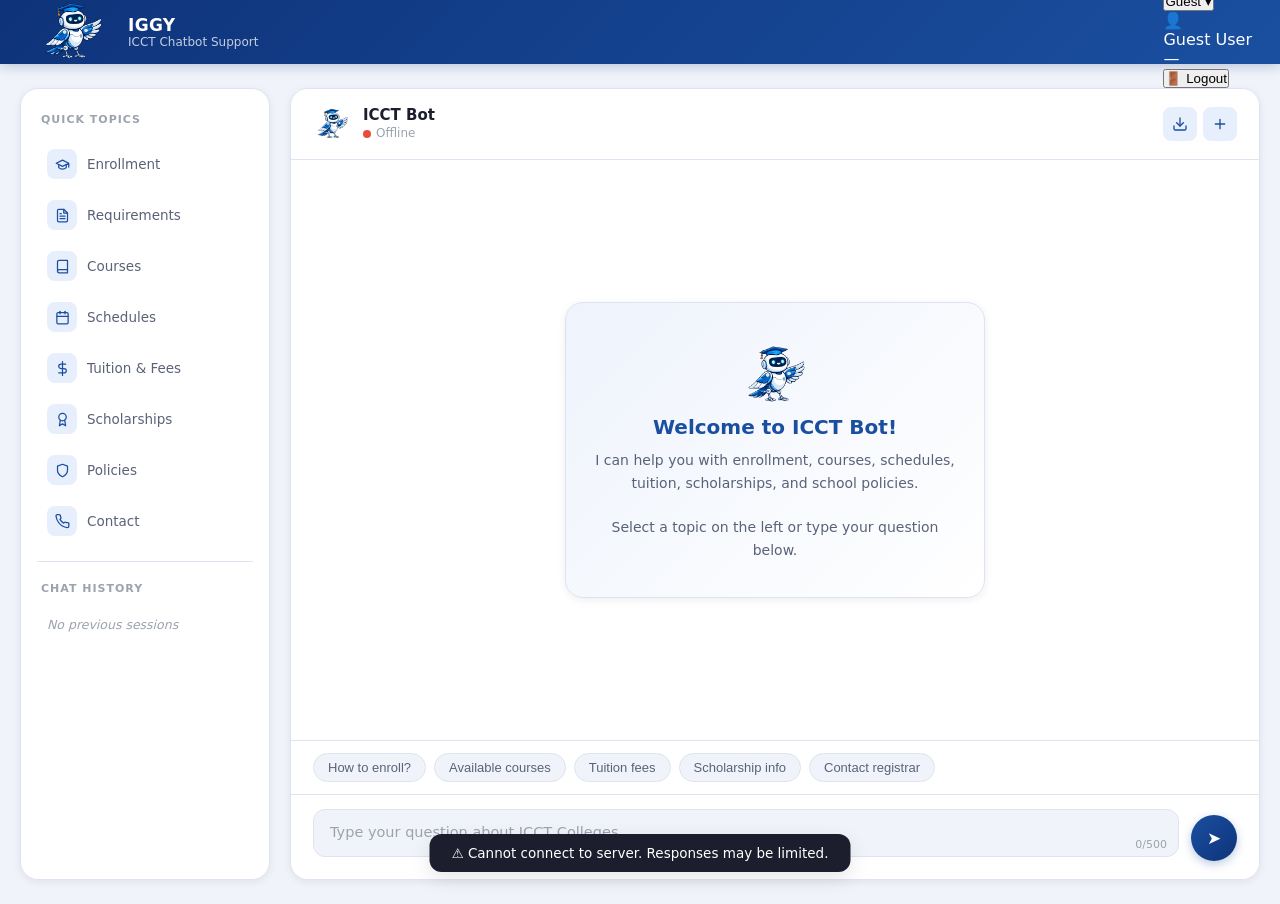
==== index.html @ 8ee32a56 "Update index.html" ====
<!DOCTYPE html>
<html lang="en">

<head>
  <meta charset="UTF-8" />
  <meta name="viewport" content="width=device-width, initial-scale=1.0" />
  <title>IGGY – ICCT Chatbot Support</title>
  <link rel="stylesheet" href="css/style.css" />
  <link rel="icon"
    href="data:image/svg+xml,<svg xmlns='http://www.w3.org/2000/svg' viewBox='0 0 100 100'><text y='.9em' font-size='90'>🎓</text></svg>" />
</head>

<body>

  <!-- ===== HEADER ===== -->
  <header class="site-header">
    <div class="header-brand">
      <img src="Iggy.png" alt="Iggy" class="welcome-icon-img" />
      <div class="brand-text">
        <span class="brand-name">IGGY</span>
        <span class="brand-tagline">ICCT Chatbot Support</span>
      </div>
    </div>
    <nav class="header-nav">
  <a href="about.html" class="nav-link" data-page="about">About</a>
  <a href="login.html" class="nav-link">Login</a>
  <a href="register.html" class="nav-link">Register</a>
  <div class="profile-menu" id="profile-menu">
    <button class="profile-btn" id="profile-btn" onclick="ChatApp.toggleProfile()">
      <div class="profile-avatar" id="profile-avatar">👤</div>
      <span id="profile-name">Guest</span> ▾
    </button>
    <div class="profile-dropdown" id="profile-dropdown">
      <div class="profile-card">
        <div class="profile-avatar-lg" id="profile-avatar-lg">👤</div>
        <div class="profile-info">
          <div class="profile-fullname" id="profile-fullname">Guest User</div>
          <div class="profile-email" id="profile-email">—</div>
          <div class="profile-studentid" id="profile-studentid"></div>
        </div>
      </div>
      <div class="profile-divider"></div>
      <button class="profile-logout" onclick="ChatApp.logout()">🚪 Logout</button>
    </div>
  </div>
</nav>
  </header>

  <!-- ===== MAIN CONTENT ===== -->
  <main class="main-layout">

    <!-- SIDEBAR -->
    <aside class="sidebar">
      <h3 class="sidebar-title">Quick Topics</h3>
      <ul class="topic-list" id="topic-list">
        <li class="topic-item" data-query="How do I enroll at ICCT Colleges?">
          <span class="topic-icon"><svg xmlns="http://www.w3.org/2000/svg" width="15" height="15" viewBox="0 0 24 24"
              fill="none" stroke="currentColor" stroke-width="2" stroke-linecap="round" stroke-linejoin="round">
              <path d="M22 10v6M2 10l10-5 10 5-10 5z" />
              <path d="M6 12v5c3 3 9 3 12 0v-5" />
            </svg></span>
          Enrollment
        </li>
        <li class="topic-item" data-query="What are the admission requirements?">
          <span class="topic-icon"><svg xmlns="http://www.w3.org/2000/svg" width="15" height="15" viewBox="0 0 24 24"
              fill="none" stroke="currentColor" stroke-width="2" stroke-linecap="round" stroke-linejoin="round">
              <path d="M14 2H6a2 2 0 0 0-2 2v16a2 2 0 0 0 2 2h12a2 2 0 0 0 2-2V8z" />
              <polyline points="14 2 14 8 20 8" />
              <line x1="16" y1="13" x2="8" y2="13" />
              <line x1="16" y1="17" x2="8" y2="17" />
              <polyline points="10 9 9 9 8 9" />
            </svg></span>
          Requirements
        </li>
        <li class="topic-item" data-query="What courses are available at ICCT?">
          <span class="topic-icon"><svg xmlns="http://www.w3.org/2000/svg" width="15" height="15" viewBox="0 0 24 24"
              fill="none" stroke="currentColor" stroke-width="2" stroke-linecap="round" stroke-linejoin="round">
              <path d="M4 19.5A2.5 2.5 0 0 1 6.5 17H20" />
              <path d="M6.5 2H20v20H6.5A2.5 2.5 0 0 1 4 19.5v-15A2.5 2.5 0 0 1 6.5 2z" />
            </svg></span>
          Courses
        </li>
        <li class="topic-item" data-query="What is the class schedule format?">
          <span class="topic-icon"><svg xmlns="http://www.w3.org/2000/svg" width="15" height="15" viewBox="0 0 24 24"
              fill="none" stroke="currentColor" stroke-width="2" stroke-linecap="round" stroke-linejoin="round">
              <rect x="3" y="4" width="18" height="18" rx="2" ry="2" />
              <line x1="16" y1="2" x2="16" y2="6" />
              <line x1="8" y1="2" x2="8" y2="6" />
              <line x1="3" y1="10" x2="21" y2="10" />
            </svg></span>
          Schedules
        </li>
        <li class="topic-item" data-query="What are the tuition fees and payment options?">
          <span class="topic-icon"><svg xmlns="http://www.w3.org/2000/svg" width="15" height="15" viewBox="0 0 24 24"
              fill="none" stroke="currentColor" stroke-width="2" stroke-linecap="round" stroke-linejoin="round">
              <line x1="12" y1="1" x2="12" y2="23" />
              <path d="M17 5H9.5a3.5 3.5 0 0 0 0 7h5a3.5 3.5 0 0 1 0 7H6" />
            </svg></span>
          Tuition &amp; Fees
        </li>
        <li class="topic-item" data-query="What scholarships are available?">
          <span class="topic-icon"><svg xmlns="http://www.w3.org/2000/svg" width="15" height="15" viewBox="0 0 24 24"
              fill="none" stroke="currentColor" stroke-width="2" stroke-linecap="round" stroke-linejoin="round">
              <circle cx="12" cy="8" r="6" />
              <path d="M15.477 12.89L17 22l-5-3-5 3 1.523-9.11" />
            </svg></span>
          Scholarships
        </li>
        <li class="topic-item" data-query="What are the school rules and policies?">
          <span class="topic-icon"><svg xmlns="http://www.w3.org/2000/svg" width="15" height="15" viewBox="0 0 24 24"
              fill="none" stroke="currentColor" stroke-width="2" stroke-linecap="round" stroke-linejoin="round">
              <path d="M12 22s8-4 8-10V5l-8-3-8 3v7c0 6 8 10 8 10z" />
            </svg></span>
          Policies
        </li>
        <li class="topic-item" data-query="How do I contact the registrar?">
          <span class="topic-icon"><svg xmlns="http://www.w3.org/2000/svg" width="15" height="15" viewBox="0 0 24 24"
              fill="none" stroke="currentColor" stroke-width="2" stroke-linecap="round" stroke-linejoin="round">
              <path
                d="M22 16.92v3a2 2 0 0 1-2.18 2 19.79 19.79 0 0 1-8.63-3.07A19.5 19.5 0 0 1 4.69 12 19.79 19.79 0 0 1 1.67 3.42 2 2 0 0 1 3.64 1h3a2 2 0 0 1 2 1.72c.127.96.361 1.903.7 2.81a2 2 0 0 1-.45 2.11L7.91 8.64a16 16 0 0 0 6 6l.91-.91a2 2 0 0 1 2.11-.45c.907.339 1.85.573 2.81.7A2 2 0 0 1 22 16.92z" />
            </svg></span>
          Contact
        </li>
      </ul>

      <div class="sidebar-divider"></div>

      <h3 class="sidebar-title">Chat History</h3>
      <ul class="history-list" id="history-list">
        <li class="history-empty">No previous sessions</li>
      </ul>

    </aside>

    <!-- CHAT AREA -->
    <section class="chat-container" role="main" aria-label="Chat interface">

      <!-- Chat header -->
      <div class="chat-header">
        <div class="bot-info">
          <img src="Iggy.png" alt="Iggy" class="brand-logo-img" />
          <div class="bot-details">
            <span class="bot-name">ICCT Bot</span>
            <span class="bot-status" id="bot-status">
              <span class="status-dot"></span> Online
            </span>
          </div>
        </div>
        <div class="chat-actions">
          <button class="icon-btn" onclick="ChatApp.exportChat()" title="Export chat">
            <svg xmlns="http://www.w3.org/2000/svg" width="16" height="16" viewBox="0 0 24 24" fill="none"
              stroke="currentColor" stroke-width="2" stroke-linecap="round" stroke-linejoin="round">
              <path d="M21 15v4a2 2 0 0 1-2 2H5a2 2 0 0 1-2-2v-4" />
              <polyline points="7 10 12 15 17 10" />
              <line x1="12" y1="15" x2="12" y2="3" />
            </svg>
          </button>
          <button class="icon-btn" onclick="ChatApp.clearChat()" title="New chat">
            <svg xmlns="http://www.w3.org/2000/svg" width="16" height="16" viewBox="0 0 24 24" fill="none"
              stroke="currentColor" stroke-width="2" stroke-linecap="round" stroke-linejoin="round">
              <path d="M12 5v14M5 12h14" />
            </svg>
          </button>
        </div>
      </div>

      <!-- Messages -->
      <div class="messages-area" id="messages-area" role="log" aria-live="polite" aria-label="Chat messages">
        <!-- Welcome message injected by JS -->
      </div>

      <!-- Suggestions bar -->
      <div class="suggestions-bar" id="suggestions-bar">
        <button class="suggestion-chip" onclick="ChatApp.sendSuggestion(this)">How to enroll?</button>
        <button class="suggestion-chip" onclick="ChatApp.sendSuggestion(this)">Available courses</button>
        <button class="suggestion-chip" onclick="ChatApp.sendSuggestion(this)">Tuition fees</button>
        <button class="suggestion-chip" onclick="ChatApp.sendSuggestion(this)">Scholarship info</button>
        <button class="suggestion-chip" onclick="ChatApp.sendSuggestion(this)">Contact registrar</button>
      </div>

      <!-- Input area -->
      <div class="input-area">
        <div class="input-wrapper">
          <textarea id="user-input" class="user-input" placeholder="Type your question about ICCT Colleges…" rows="1"
            maxlength="500" aria-label="Type your message"></textarea>
          <span class="char-count" id="char-count">0/500</span>
        </div>
        <button class="send-btn" id="send-btn" aria-label="Send message" onclick="ChatApp.sendMessage()">
          ➤
        </button>
      </div>

    </section>
  </main>

  <!-- ===== TOAST NOTIFICATION ===== -->
  <div class="toast" id="toast" role="alert" aria-live="assertive"></div>

  <!-- ===== SCRIPTS ===== -->
  <script src="js/utils.js"></script>
  <script src="js/api.js"></script>
  <script src="js/chat.js"></script>
  <script src="js/app.js"></script>

</body>

</html>
---- css/style.css ----
/* =====================================================
   ICCT Colleges Chatbot – Stylesheet
   Component 1: Web-Based Chat Interface (Front-End)
   ===================================================== */

/* ── Reset & Variables ── */
*,
*::before,
*::after {
  box-sizing: border-box;
  margin: 0;
  padding: 0;
}

:root {
  --primary: #1a4fa0;
  --primary-dark: #0e337a;
  --primary-light: #e8effc;
  --accent: #f5a623;
  --success: #27ae60;
  --danger: #e74c3c;
  --bg: #f0f4fa;
  --surface: #ffffff;
  --border: #dde3f0;
  --text: #1c1e2e;
  --text-muted: #5a6278;
  --text-light: #9ca3af;
  --radius-sm: 8px;
  --radius-md: 12px;
  --radius-lg: 18px;
  --shadow-sm: 0 2px 8px rgba(0, 0, 0, .07);
  --shadow-md: 0 6px 20px rgba(0, 0, 0, .10);
  --font: 'Segoe UI', system-ui, -apple-system, sans-serif;
  --transition: 0.18s ease;
}

body {
  font-family: var(--font);
  background: var(--bg);
  color: var(--text);
  min-height: 100vh;
  display: flex;
  flex-direction: column;
}

/* ── Header ── */
.site-header {
  background: linear-gradient(135deg, var(--primary-dark) 0%, var(--primary) 100%);
  color: #fff;
  padding: 0 28px;
  height: 64px;
  display: flex;
  align-items: center;
  justify-content: space-between;
  box-shadow: 0 2px 12px rgba(14, 51, 122, .25);
  position: sticky;
  top: 0;
  z-index: 100;
}

.header-brand {
  display: flex;
  align-items: center;
  gap: 12px;
}

.brand-text {
  display: flex;
  flex-direction: column;
  line-height: 1.2;
}

.brand-name {
  font-size: 17px;
  font-weight: 700;
  letter-spacing: .3px;
}

.brand-tagline {
  font-size: 12px;
  opacity: .75;
}

.welcome-icon-img {
  width: 42px;
  height: 42px;
  object-fit: contain;
}

.brand-logo-img {
  width: 38px;
  height: 38px;
  object-fit: contain;
}

.card-icon-img {
  width: 100px;
  height: 90px;
  object-fit: contain;
  margin-bottom: 5px;
}

.header-nav {
  display: flex;
  gap: 4px;
}

.nav-link {
  color: rgba(255, 255, 255, .85);
  text-decoration: none;
  padding: 7px 16px;
  border-radius: var(--radius-sm);
  font-size: 14px;
  font-weight: 500;
  transition: background var(--transition);
}

.nav-link:hover,
.nav-link.active {
  background: rgba(255, 255, 255, .18);
  color: #fff;
}

/* ── Layout ── */
.main-layout {
  display: grid;
  grid-template-columns: 250px 1fr;
  flex: 1;
  max-width: 1300px;
  width: 100%;
  margin: 0 auto;
  padding: 24px 20px;
  gap: 20px;
}

/* ── Sidebar ── */
.sidebar {
  background: var(--surface);
  border: 1px solid var(--border);
  border-radius: var(--radius-lg);
  padding: 20px 16px;
  display: flex;
  flex-direction: column;
  gap: 10px;
  height: calc(100vh - 108px);
  max-height: calc(100vh - 108px);
  position: sticky;
  top: 84px;
  box-shadow: var(--shadow-sm);
}

.sidebar-title {
  font-size: 11px;
  text-transform: uppercase;
  letter-spacing: 1px;
  color: var(--text-light);
  font-weight: 700;
  padding: 4px 4px;
}

.topic-list,
.history-list {
  list-style: none;
  display: flex;
  flex-direction: column;
  gap: 3px;
}

.history-list {
  overflow-y: auto;
  flex: 1;
  padding-right: 2px;
}

.history-list::-webkit-scrollbar {
  width: 4px;
}

.history-list::-webkit-scrollbar-track {
  background: transparent;
}

.history-list::-webkit-scrollbar-thumb {
  background: var(--border);
  border-radius: 3px;
}

/* ── Topic items with SVG icons ── */
.topic-item {
  display: flex !important;
  align-items: center;
  gap: 10px;
  padding: 9px 10px;
  border-radius: var(--radius-sm);
  font-size: 13.5px;
  font-weight: 500;
  cursor: pointer;
  transition: background var(--transition), color var(--transition);
  color: var(--text-muted);
}

.topic-item:hover {
  background: var(--primary-light);
  color: var(--primary);
}

.topic-icon {
  display: flex;
  align-items: center;
  justify-content: center;
  width: 30px;
  height: 30px;
  background: var(--primary-light);
  border-radius: 8px;
  flex-shrink: 0;
  color: var(--primary);
  transition: background 0.15s, color 0.15s;
}

.topic-item:hover .topic-icon {
  background: var(--primary);
  color: #fff;
}

.sidebar-divider {
  border: none;
  border-top: 1px solid var(--border);
  margin: 6px 0;
}

/* ── History ── */
.history-empty {
  font-size: 12.5px;
  color: var(--text-light);
  padding: 8px 10px;
  font-style: italic;
}

.history-item {
  padding: 9px 10px;
  border-radius: var(--radius-sm);
  font-size: 12.5px;
  color: var(--text-muted);
  cursor: pointer;
  transition: background var(--transition);
}

.history-item:hover {
  background: var(--bg);
}

.history-item.active {
  background: var(--primary-light);
  color: var(--primary);
}

.history-item.pinned {
  border-left: 3px solid var(--accent);
  padding-left: 8px;
}

.history-item-content {
  display: flex;
  align-items: center;
  gap: 6px;
  width: 100%;
}

.history-item-text {
  display: flex;
  flex-direction: column;
  gap: 2px;
  flex: 1;
  overflow: hidden;
}

.pin-icon {
  font-size: 11px;
  flex-shrink: 0;
}

.history-date {
  font-size: 10.5px;
  color: var(--text-light);
  font-weight: 600;
  text-transform: uppercase;
  letter-spacing: .4px;
}

.history-preview {
  white-space: nowrap;
  overflow: hidden;
  text-overflow: ellipsis;
  font-size: 12.5px;
}

.history-menu-btn {
  background: none;
  border: none;
  cursor: pointer;
  font-size: 18px;
  color: var(--text-light);
  padding: 0 3px;
  border-radius: 4px;
  opacity: 0;
  transition: opacity 0.15s;
  flex-shrink: 0;
  line-height: 1;
}

.history-item:hover .history-menu-btn {
  opacity: 1;
}

/* ── Dropdown menu ── */
.history-dropdown {
  position: fixed;
  background: var(--surface);
  border: 1px solid var(--border);
  border-radius: var(--radius-sm);
  box-shadow: 0 6px 20px rgba(0, 0, 0, .13);
  z-index: 9999;
  min-width: 150px;
  overflow: hidden;
}

.dropdown-item {
  display: block;
  width: 100%;
  padding: 10px 16px;
  background: none;
  border: none;
  text-align: left;
  font-size: 13.5px;
  color: var(--text);
  cursor: pointer;
  transition: background 0.15s;
}

.dropdown-item:hover {
  background: var(--bg);
}

.dropdown-item.danger {
  color: var(--danger);
}

.dropdown-item.danger:hover {
  background: #fdf0ef;
}

/* ── Chat Container ── */
.chat-container {
  background: var(--surface);
  border: 1px solid var(--border);
  border-radius: var(--radius-lg);
  display: flex;
  flex-direction: column;
  height: calc(100vh - 108px);
  min-height: 520px;
  box-shadow: var(--shadow-sm);
  overflow: hidden;
}

.chat-header {
  padding: 16px 22px;
  border-bottom: 1px solid var(--border);
  display: flex;
  align-items: center;
  justify-content: space-between;
  background: var(--surface);
  flex-shrink: 0;
}

.bot-info {
  display: flex;
  align-items: center;
  gap: 12px;
}

.bot-details {
  display: flex;
  flex-direction: column;
  line-height: 1.3;
}

.bot-name {
  font-size: 15px;
  font-weight: 700;
}

.bot-status {
  font-size: 12px;
  color: var(--text-light);
  display: flex;
  align-items: center;
  gap: 5px;
}

.status-dot {
  width: 8px;
  height: 8px;
  border-radius: 50%;
  background: var(--success);
  display: inline-block;
  animation: pulse 2s infinite;
}

@keyframes pulse {

  0%,
  100% {
    opacity: 1
  }

  50% {
    opacity: .4
  }
}

.chat-actions {
  display: flex;
  gap: 6px;
}

.icon-btn {
  width: 34px;
  height: 34px;
  display: flex;
  align-items: center;
  justify-content: center;
  border: none;
  border-radius: 8px;
  background: var(--primary-light);
  color: var(--primary);
  cursor: pointer;
  transition: background var(--transition), color var(--transition);
  flex-shrink: 0;
}

.icon-btn:hover {
  background: var(--primary);
  color: #fff;
}

/* ── Messages ── */
.messages-area {
  flex: 1;
  overflow-y: auto;
  padding: 24px 22px;
  display: flex;
  flex-direction: column;
  gap: 20px;
  scroll-behavior: smooth;
}

.messages-area::-webkit-scrollbar {
  width: 5px;
}

.messages-area::-webkit-scrollbar-track {
  background: transparent;
}

.messages-area::-webkit-scrollbar-thumb {
  background: var(--border);
  border-radius: 3px;
}

/* Message rows */
.msg-row {
  display: flex;
  gap: 10px;
  max-width: 78%;
}

.msg-row.bot {
  align-self: flex-start;
}

.msg-row.user {
  align-self: flex-end;
  flex-direction: row-reverse;
}

.msg-avatar-sm {
  width: 34px;
  height: 34px;
  border-radius: 50%;
  background: var(--primary-light);
  display: flex;
  align-items: center;
  justify-content: center;
  font-size: 16px;
  flex-shrink: 0;
  align-self: flex-start;
}

.msg-row.user .msg-avatar-sm {
  background: var(--primary);
  color: #fff;
}

.msg-bubble {
  padding: 12px 16px;
  border-radius: var(--radius-lg);
  font-size: 14.5px;
  line-height: 1.65;
  word-break: break-word;
}

.msg-row.bot .msg-bubble {
  background: var(--bg);
  border: 1px solid var(--border);
  border-top-left-radius: var(--radius-sm);
  color: var(--text);
}

.msg-row.user .msg-bubble {
  background: linear-gradient(135deg, var(--primary) 0%, var(--primary-dark) 100%);
  color: #fff;
  border-top-right-radius: var(--radius-sm);
  box-shadow: 0 2px 8px rgba(26, 79, 160, .25);
}

.msg-meta {
  font-size: 11px;
  color: var(--text-light);
  margin-top: 5px;
  padding: 0 4px;
}

.msg-row.user .msg-meta {
  text-align: right;
}

/* Typing indicator */
.typing-row {
  display: flex;
  gap: 10px;
  align-self: flex-start;
}

.typing-bubble {
  background: var(--bg);
  border: 1px solid var(--border);
  border-radius: var(--radius-lg);
  border-bottom-left-radius: var(--radius-sm);
  padding: 14px 18px;
  display: flex;
  gap: 5px;
  align-items: center;
}

.typing-dot {
  width: 8px;
  height: 8px;
  border-radius: 50%;
  background: var(--text-light);
  animation: typing 1.3s infinite;
}

.typing-dot:nth-child(2) {
  animation-delay: .15s;
}

.typing-dot:nth-child(3) {
  animation-delay: .3s;
}

@keyframes typing {

  0%,
  60%,
  100% {
    transform: translateY(0)
  }

  30% {
    transform: translateY(-7px)
  }
}

/* Welcome card */
.welcome-card {
  background: linear-gradient(135deg, #eef3fc 0%, #fff 100%);
  border: 1px solid var(--border);
  border-radius: var(--radius-lg);
  padding: 36px 28px;
  text-align: center;
  margin: auto;
  max-width: 420px;
  box-shadow: var(--shadow-sm);
}

.welcome-icon-img {
  width: 88px;
  height: 72px;
  object-fit: contain;
}

.welcome-title {
  font-size: 20px;
  font-weight: 700;
  color: var(--primary);
  margin-bottom: 10px;
}

.welcome-sub {
  font-size: 14px;
  color: var(--text-muted);
  line-height: 1.6;
}

/* ── Suggestions ── */
.suggestions-bar {
  padding: 12px 22px;
  border-top: 1px solid var(--border);
  display: flex;
  gap: 8px;
  flex-wrap: wrap;
  flex-shrink: 0;
  background: var(--surface);
}

.suggestion-chip {
  font-size: 13px;
  padding: 6px 14px;
  border: 1px solid var(--border);
  border-radius: 20px;
  background: var(--bg);
  color: var(--text-muted);
  cursor: pointer;
  transition: all var(--transition);
  white-space: nowrap;
  font-weight: 500;
}

.suggestion-chip:hover {
  background: var(--primary-light);
  border-color: var(--primary);
  color: var(--primary);
}

/* ── Input Area ── */
.input-area {
  padding: 14px 22px 18px;
  display: flex;
  gap: 12px;
  align-items: flex-end;
  border-top: 1px solid var(--border);
  background: var(--surface);
  flex-shrink: 0;
}

.input-wrapper {
  flex: 1;
  position: relative;
}

.user-input {
  width: 100%;
  padding: 12px 52px 12px 16px;
  border: 1.5px solid var(--border);
  border-radius: var(--radius-md);
  font-family: var(--font);
  font-size: 14.5px;
  resize: none;
  min-height: 46px;
  max-height: 120px;
  overflow-y: auto;
  color: var(--text);
  background: var(--bg);
  transition: border-color var(--transition), box-shadow var(--transition);
  line-height: 1.5;
}

.user-input::-webkit-scrollbar {
  display: none;
}

.user-input {
  scrollbar-width: none;
}

.user-input:focus {
  outline: none;
  border-color: var(--primary);
  background: #fff;
  box-shadow: 0 0 0 3px rgba(26, 79, 160, .08);
}

.user-input::placeholder {
  color: var(--text-light);
}

.char-count {
  position: absolute;
  bottom: 10px;
  right: 12px;
  font-size: 11px;
  color: var(--text-light);
  pointer-events: none;
}

.send-btn {
  width: 46px;
  height: 46px;
  border-radius: 50%;
  border: none;
  background: linear-gradient(135deg, var(--primary) 0%, var(--primary-dark) 100%);
  color: #fff;
  font-size: 17px;
  cursor: pointer;
  flex-shrink: 0;
  transition: transform var(--transition), box-shadow var(--transition);
  display: flex;
  align-items: center;
  justify-content: center;
  box-shadow: 0 3px 10px rgba(26, 79, 160, .3);
}

.send-btn:hover {
  transform: scale(1.06);
  box-shadow: 0 5px 14px rgba(26, 79, 160, .4);
}

.send-btn:active {
  transform: scale(.93);
}

.send-btn:disabled {
  background: var(--border);
  cursor: not-allowed;
  box-shadow: none;
}

/* ── Toast ── */
.toast {
  position: fixed;
  bottom: 28px;
  left: 50%;
  transform: translateX(-50%) translateY(20px);
  background: #1c1e2e;
  color: #fff;
  padding: 11px 22px;
  border-radius: var(--radius-md);
  font-size: 13.5px;
  opacity: 0;
  pointer-events: none;
  transition: all .3s ease;
  z-index: 999;
  box-shadow: var(--shadow-md);
}

.toast.show {
  opacity: 1;
  transform: translateX(-50%) translateY(0);
}

/* ── Error bubble ── */
.error-bubble {
  background: #fff4f4 !important;
  border-color: #f5c0bb !important;
  color: var(--danger) !important;
}

/* ── Responsive ── */
@media (max-width: 768px) {
  .main-layout {
    grid-template-columns: 1fr;
    padding: 10px;
  }

  .sidebar {
    display: none;
  }

  .chat-container {
    height: calc(100vh - 80px);
  }

  .header-nav {
    display: none;
  }
}

/* ── Bot & User Avatars ── */
.bot-avatar-bubble {
  width: 34px;
  height: 34px;
  border-radius: 50%;
  background: var(--primary-light);
  display: flex;
  align-items: center;
  justify-content: center;
  flex-shrink: 0;
  align-self: flex-start;
  overflow: hidden;
  border: 2px solid var(--border);
}

.bot-msg-avatar {
  width: 26px;
  height: 26px;
  object-fit: contain;
}

.msg-row.user .msg-avatar-sm {
  background: var(--primary);
  color: #fff;
}
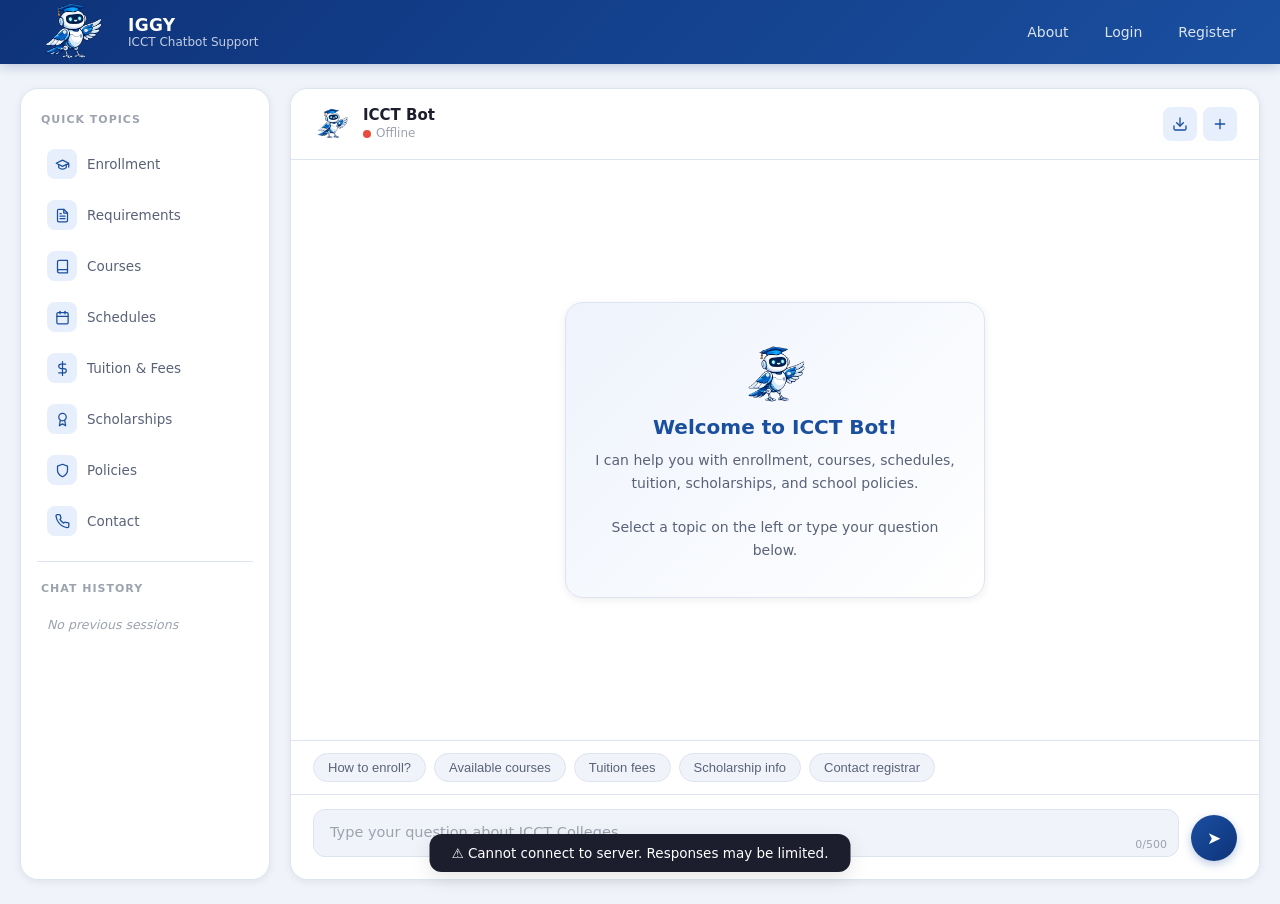
==== commit 6d265f94: "Update index.html" ====
--- a/index.html
+++ b/index.html
@@ -23,9 +23,9 @@
     </div>
     <nav class="header-nav">
   <a href="about.html" class="nav-link" data-page="about">About</a>
-  <a href="login.html" class="nav-link">Login</a>
-  <a href="register.html" class="nav-link">Register</a>
-  <div class="profile-menu" id="profile-menu">
+  <a href="login.html" class="nav-link" id="nav-login-btn">Login</a>
+  <a href="register.html" class="nav-link" id="nav-register-btn">Register</a>
+  <div class="profile-menu" id="profile-menu" style="display:none;">
     <button class="profile-btn" id="profile-btn" onclick="ChatApp.toggleProfile()">
       <div class="profile-avatar" id="profile-avatar">👤</div>
       <span id="profile-name">Guest</span> ▾
@@ -201,7 +201,27 @@
   <script src="js/api.js"></script>
   <script src="js/chat.js"></script>
   <script src="js/app.js"></script>
-
+<script>
+  // Show Login/Register when guest, show profile when logged in
+  (function() {
+    const token = localStorage.getItem('icct_token');
+    const loginBtn    = document.getElementById('nav-login-btn');
+    const registerBtn = document.getElementById('nav-register-btn');
+    const profileMenu = document.getElementById('profile-menu');
+
+    if (token) {
+      // Logged in — hide login/register, show profile
+      if (loginBtn)    loginBtn.style.display    = 'none';
+      if (registerBtn) registerBtn.style.display = 'none';
+      if (profileMenu) profileMenu.style.display = 'flex';
+    } else {
+      // Guest — show login/register, hide profile
+      if (loginBtn)    loginBtn.style.display    = '';
+      if (registerBtn) registerBtn.style.display = '';
+      if (profileMenu) profileMenu.style.display = 'none';
+    }
+  })();
+</script>
 </body>
 
 </html>
